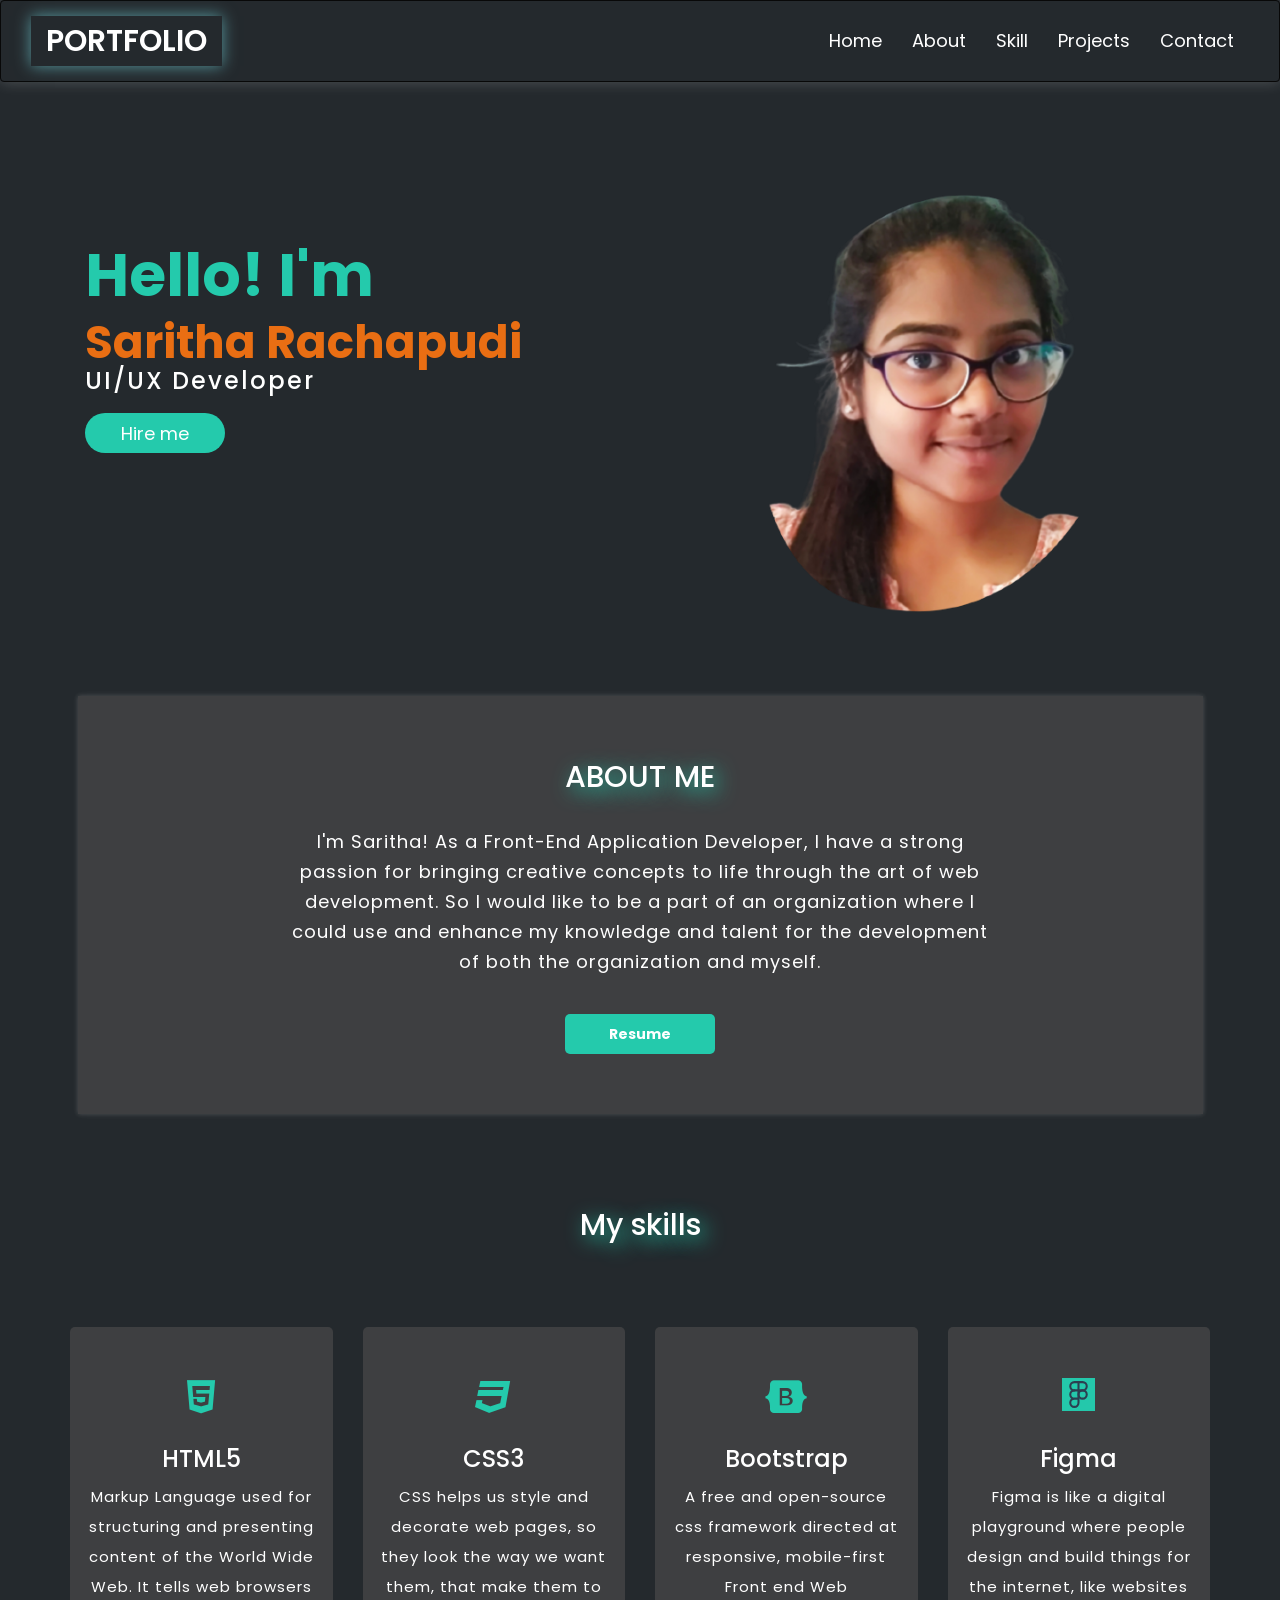
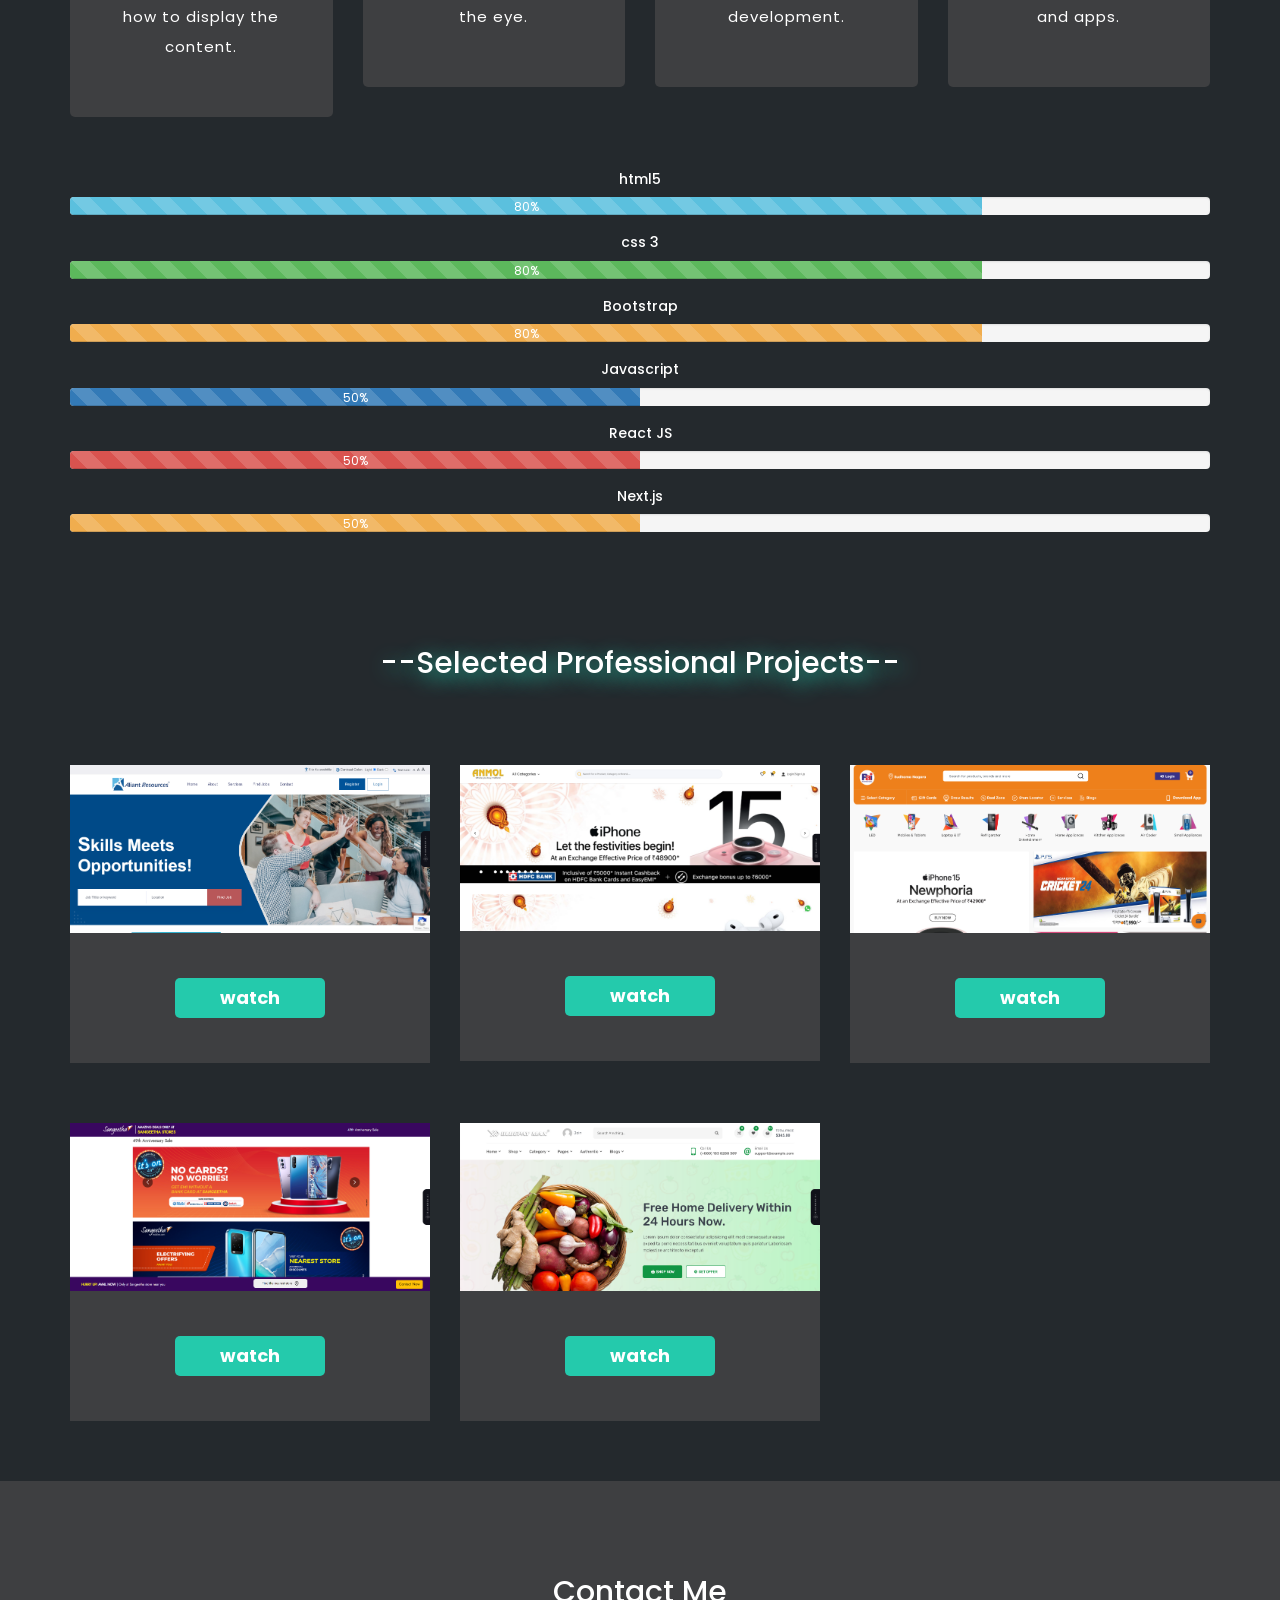
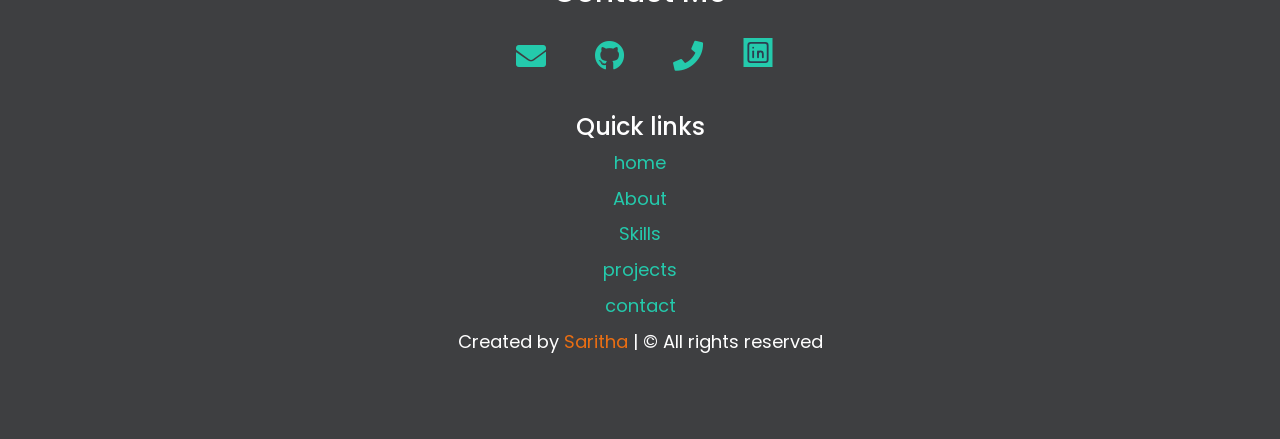
==== myportfolio-main/index.html @ 3f33d70b "Add files via upload Added Files" ====
<!DOCTYPE html>
<html lang="en">

<head>
  <meta charset="utf-8" />
  <meta http-equiv="X-UA-Compatible" content="IE=edge" />
  <meta name="viewport" content="width=device-width, initial-scale=1" />

  <title>Portfolio</title>

  <!-- Bootstrap -->

  <link href="https://unpkg.com/aos@2.3.1/dist/aos.css" rel="stylesheet" />
  <link rel="stylesheet" href="https://cdnjs.cloudflare.com/ajax/libs/font-awesome/5.15.2/css/all.min.css"
    integrity="sha512-HK5fgLBL+xu6dm/Ii3z4xhlSUyZgTT9tuc/hSrtw6uzJOvgRr2a9jyxxT1ely+B+xFAmJKVSTbpM/CuL7qxO8w=="
    crossorigin="anonymous" />
  <link href="css/bootstrap.min.css" rel="stylesheet" />
  <link rel="stylesheet" href="css/style.css" />
</head>

<body>
  <div class="wrapper" id="home">
    <!------------navigation starts here-------------->
    <div class="container" id="nav-container">
      <nav class="navbar navbar-inverse" id="mynavigation">
        <div class="navbar-header">
          <button type="button" class="navbar-toggle my-toggle" data-toggle="collapse" data-target="#mynavbar">
            <span class="icon-bar icon"></span>
            <span class="icon-bar icon"></span>
            <span class="icon-bar icon"></span>
          </button>
          <a href="#" class="navbar-brand">PORTFOLIO</a>
        </div>

        <div class="collapse navbar-collapse text-center" id="mynavbar">
          <ul class="nav navbar-nav navbar-right">
            <li><a href="#home">Home</a></li>
            <li><a href="#about">About</a></li>
            <li><a href="#skill">Skill</a></li>
            <li><a href="#projects">Projects</a></li>
            <li><a href="#contact">Contact</a></li>
          </ul>
        </div>
      </nav>
    </div>

    <!------------navigation ends here-------------->

    <!------------banner-text starts here-------------->
    <div class="container">
      <div class="row custom-row">
        <div class="col-lg-6 col-md-6 col-sm-6 banner-text">
          <h1>Hello! I'm</h1>
          <h2>Saritha Rachapudi</h2>
          <h3>UI/UX Developer</h3>
          <button type="button">
            <a href="mailto:rsaritha0369@gmail.com" subject="subject text" target="_blank">Hire me</a>
          </button>
        </div>

        <div class="col-lg-6 col-md-6 col-sm-6 text-center image">
          <img src="img/saritha.png" alt="" />
        </div>
      </div>
    </div>

    <!------------banner-text ends here-------------->

    <!------------about me starts here------------->
    <div class="container text-center" id="about">
      <div class="row about-sec" data-aos="fade-up">
        <div class="col-lg-12">
          <h2>ABOUT ME</h2>
        </div>
        <div class="col-lg-8 col-lg-offset-2 col-md-8 col-md-offset-2 col-sm-8 col-sm-offset-2">
          <p>
            I'm Saritha!
            As a Front-End Application Developer, I have a strong passion for bringing creative concepts to life through the art of web development. So I would like to be a part
            of an organization where I could use and enhance my knowledge and
            talent for the development of both the organization and myself.
          </p>
        </div>
        <div class="col-lg-12">
          <button>
            <a href="img/sarithaResumee.pdf" download>Resume</a>
          </button>
        </div>
      </div>
    </div>

    <!------------about me starts here-------------->

    <!------------ skill starts here-------------->
    <div class="container text-center" id="skill" data-aos="fade-up">
      <div class="row custom-row">
        <div class="col-lg-12">
          <div class="skill-title">
            <h2>My skills</h2>
          </div>
        </div>
      </div>

      <div class="row" data-aos="fade-up">
        <div class="col-lg-3 col-md-3 col-sm-2">
          <div class="skill-sec">
            <div class="logo">
              <span class="fab fa-html5"></span>
            </div>
            <h3>HTML5</h3>
            <p>
              Markup Language used for structuring and presenting content of
              the World Wide Web.  It tells web browsers how to display the content.
            </p>
          </div>
        </div>

        <div class="col-lg-3 col-md-3 col-sm-2">
          <div class="skill-sec">
            <div class="logo">
              <span class="fab fa-css3"></span>
            </div>
            <h3>CSS3</h3>
            <p>
              CSS helps us style and decorate web pages, so they look the way we want them, that make them to the eye.
            </p>
          </div>
        </div>

        <div class="col-lg-3 col-md-3 col-sm-2">
          <div class="skill-sec">
            <div class="logo">
              <span class="fab fa-bootstrap"></span>
            </div>
            <h3>Bootstrap</h3>
            <p>
              A free and open-source css framework directed at responsive,
              mobile-first Front end Web development.
            </p>
          </div>
        </div>
        <div class="col-lg-3 col-md-3 col-sm-2">
          <div class="skill-sec">
            <div class="logo">
              <!-- <span class="fab fa-bootstrap"></span> -->
              <svg xmlns="http://www.w3.org/2000/svg" class="icon icon-tabler icon-tabler-brand-figma" width="33" height="33" viewBox="0 0 24 24" stroke-width="1.5" stroke="#2c3e50" fill="none" stroke-linecap="round" stroke-linejoin="round">
                <path stroke="none" d="M0 0h24v24H0z" fill="#24c8ab"/>
                <path d="M15 12m-3 0a3 3 0 1 0 6 0a3 3 0 1 0 -6 0" />
                <path d="M6 3m0 3a3 3 0 0 1 3 -3h6a3 3 0 0 1 3 3v0a3 3 0 0 1 -3 3h-6a3 3 0 0 1 -3 -3z" />
                <path d="M9 9a3 3 0 0 0 0 6h3m-3 0a3 3 0 1 0 3 3v-15" />
              </svg>
            </div>
            <h3>Figma</h3>
            <p>
              Figma is like a digital playground where people design and build things for the internet, like websites and apps.
            </p>
          </div>
        </div>
      </div>

      <div class="row" data-aos="fade-up">
        <div class="col-lg-12">
          <h5>html5</h5>
          <div class="progress">
            <div class="progress-bar progress-bar-info progress-bar-striped active" role="progressbar"
              aria-valuenow="40" aria-valuemin="0" aria-valuemax="100" style="width: 80%">
              80%
            </div>
          </div>

          <h5>css 3</h5>
          <div class="progress">
            <div class="progress-bar progress-bar-success progress-bar-striped active" role="progressbar"
              aria-valuenow="40" aria-valuemin="0" aria-valuemax="100" style="width: 80%">
              80%
            </div>
          </div>

          <h5>Bootstrap</h5>
          <div class="progress">
            <div class="progress-bar progress-bar-warning progress-bar-striped active" role="progressbar"
              aria-valuenow="40" aria-valuemin="0" aria-valuemax="100" style="width: 80%">
              80%
            </div>
          </div>

          <h5>Javascript</h5>
          <div class="progress">
            <div class="progress-bar progress-bar-primary progress-bar-striped active" role="progressbar"
              aria-valuenow="40" aria-valuemin="0" aria-valuemax="100" style="width: 50%">
              50%
            </div>
          </div>
          <h5>React JS</h5>
          <div class="progress">
            <div class="progress-bar progress-bar-danger progress-bar-striped active" role="progressbar"
              aria-valuenow="40" aria-valuemin="0" aria-valuemax="100" style="width: 50%">
              50%
            </div>
          </div>
          <h5>Next.js</h5>
          <div class="progress">
            <div class="progress-bar progress-bar-warning progress-bar-striped active" role="progressbar"
              aria-valuenow="40" aria-valuemin="0" aria-valuemax="100" style="width: 50%">
              50%
            </div>
          </div>
        </div>
      </div>
    </div>
    <!------------ skill ends here-------------->

    <!------------ projects starts here-------------->
    <div class="container text-center" data-aos="fade-up" id="projects">
      <div class="row custom-row">
        <div class="col-lg-12">
          <div class="project-title">
            <h2>--Selected Professional Projects--</h2>
          </div>
        </div>
      </div>

      <div class="row" data-aos="fade-up">
        <div class="col-lg-4 col-md-4 col-sm-4">
          <div class="projects">
            <img src="img/Aliant-Resources-Home.png" alt="" />
            <button>
              <a href="https://aliantresources.com/" target="_blank">watch</a>
            </button>
          </div>
        </div>
        <div class="col-lg-4 col-md-4 col-sm-4">
          <div class="projects">
            <img src="img/anmolbanner.png" alt="" />
            <button>
              <a href="https://anmolmobiles.com/" target="_blank">watch</a>
            </button>
          </div>
        </div>
        <!-- <div class="col-lg-4 col-md-4 col-sm-4">
          <div class="projects">
            <img src="img/Tounz.png" alt="" />
            <button>
              <a href="https://tounz.com/" target="_blank">watch</a>
            </button>
          </div>
        </div> -->
        <div class="col-lg-4 col-md-4 col-sm-4">
          <div class="projects">
            <img src="img/pai.png" alt="" />
            <button>
              <a href="https://www.paiinternational.in/" target="_blank">watch</a>
            </button>
          </div>
        </div>
        <div class="col-lg-4 col-md-4 col-sm-4">
          <div class="projects">
            <img src="img/Store-Deals-Sangeetha-Mobiles.png" alt="" />
            <button>
              <a href="https://www.sangeethamobiles.com/" target="_blank">watch</a>
            </button>
          </div>
        </div>
        <div class="col-lg-4 col-md-4 col-sm-4">
          <div class="projects">
            <img src="img/Bluepaymax.png" alt="" />
            <button>
              <a href="https://bingobag.bangalore2.com/" target="_blank">watch</a>
            </button>
          </div>
        </div>
      </div>
    </div>
  </div>

  <!---------contact------>
  <div class="footer">
    <div class="container text-center" id="contact">
      <div class="row custom-row">
        <div class="col-lg-12">
          <h2>Contact Me</h2>
        </div>
        <div class="col-lg-12">
          <a href="mailto:rsaritha0369@gmail.com"><span class="fa fa-envelope social"></span></a>
          <a href="https://github.com/Saritha-369" target="_blank">
            <span class="fab fa-github social"></span></a>
          <a href="tel:7090991298"><span class="fa fa-phone social"></span></a>
       
          <a href="https://www.linkedin.com/in/saritha-rachapudi-11a137220/"><svg xmlns="http://www.w3.org/2000/svg" class="icon 
             icon-tabler-brand-linkedin" width="58" height="29"  viewBox="0 0 24 24" stroke-width="1.5" stroke="#2c3e50" fill="none" stroke-linecap="round" stroke-linejoin="round">
            <path stroke="none" d="M0 0h24v24H0z" fill="#24caac"/>
            <path d="M4 4m0 2a2 2 0 0 1 2 -2h12a2 2 0 0 1 2 2v12a2 2 0 0 1 -2 2h-12a2 2 0 0 1 -2 -2z" />
            <path d="M8 11l0 5" />
            <path d="M8 8l0 .01" />
            <path d="M12 16l0 -5" />
            <path d="M16 16v-3a2 2 0 0 0 -4 0" />
          </svg></a>
        </div>
        <div class="col-lg-12 links">
          <h3>Quick links</h3>
          <p><a href="#home">home</a></p>
          <p></p>
          <p><a href="#about">About </a></p>
          <p></p>
          <p><a href="#skills">Skills</a></p>
          <p><a href="#projects">projects</a></p>
          <p><a href="#contact">contact</a></p>
        </div>
        <div class="col-lg-12 para">
          <p>Created by <span>Saritha</span> | &copy; All rights reserved</p>
        </div>
      </div>
    </div>
  </div>

  <script src="https://ajax.googleapis.com/ajax/libs/jquery/1.12.4/jquery.min.js"></script>

  <script src="js/bootstrap.min.js"></script>
  <script src="https://unpkg.com/aos@2.3.1/dist/aos.js"></script>
  <script>
    AOS.init({
      offset: 400,
      duration: 500,
    });
  </script>
</body>

</html>
---- myportfolio-main/css/style.css ----
@import url("https://fonts.googleapis.com/css2?family=Poppins:ital,wght@0,300;0,400;0,500;0,600;1,300;1,400;1,500&display=swap");
html {
  scroll-behavior: smooth;
  font-size: 15px;
}
* {
  margin: 0;
  padding: 0;
  box-sizing: border-box;
  font-family: "Poppins", sans-serif;
  transition: all 0.5s;
}
.custom-row {
  padding: 5rem 0;
}

a {
  color: #fff;
  text-decoration: none;
}

.wrapper {
  width: 100%;
  background-color: #24292d;
  color: #fff;
}

#nav-container {
  width: 100%;
  padding: 0;
}

#mynavigation {
  background: none;
  padding: 1rem 2rem;
  box-shadow: 0 0 15px rgba(255, 255, 255, 0.2);
}

#mynavigation .my-toggle {
  background: none;
  border-color: #24caac;
  box-shadow: 0 0 15px rgba(110, 199, 206, 0.5);
}

#mynavigation .my-toggle .icon {
  background-color: #24caac;
  padding: 0;
}

#mynavigation .navbar-brand {
  color: #fff;
  font-size: 2rem;
  border: none;
  font-weight: 600;
  box-shadow: 0 0 15px rgba(110, 199, 206, 0.7);
}

#mynavigation ul li a {
  color: #fff;
  font-size: 1.2rem;
  font-weight: 400;
}
#mynavigation ul li a:hover {
  color: #24caac;
  border-radius: 5px;
  transition: 0.5s ease;
  box-shadow: 0 0 15px rgba(110, 199, 206, 0.5);
}

.banner-text {
  padding: 3rem 2rem;
}

.banner-text h1 {
  font-size: 4rem;
  color: #24caac;
  font-weight: 700;
}

.banner-text h2 {
  font-size: 3rem;
  color: #e96e13;
  font-weight: 700;
  margin: 0;
  position: relative;
}

.banner-text h3 {
  font-weight: 10px;
  margin: 0;
  letter-spacing: 2px;
}

.banner-text button {
  width: 140px;
  height: 40px;
  color: #fff;
  background-color: #24caac;
  border: none;
  outline: none;
  border-radius: 70px;
  font-size: 1.2rem;
  margin-top: 1.3rem;
  font-weight: 400;
}

.banner-text button a {
  color: white;
  text-decoration: none;
}

.banner-text button:hover {
  color: #24caac;
  border: 1px solid #24caac;
  background: none;
  transition: 0.5s ease;
}

.image img {
  width: 80%;
  animation: zoom 6s linear infinite;
}
@-webkit-keyframes zoom {
  0% {
    transform: scale(1);
  }
  50% {
    transform: scale(0.9);
  }
  100% {
    transform: scale(1);
  }
}

@keyframes zoom {
  0% {
    transform: scale(1);
  }
  50% {
    transform: scale(0.9);
  }
  100% {
    transform: scale(1);
  }
}

.about-sec {
  padding: 3rem 0;
  box-shadow: 0 0 5px rgba(255, 255, 255, 0.2);
  background-color: #3e3f41;
  margin: 0 0.5rem;
}

.about-sec h2 {
  text-shadow: 5px 5px 20px #24caac;
}

.about-sec p {
  font-size: 1.2rem;
  line-height: 2rem;
  letter-spacing: 1px;
  margin: 1.5rem 0;
}

.about-sec:hover {
  background-color: #e96e13;
  transition: 0.5s ease;
}

button {
  width: 150px;
  height: 40px;
  background-color: #24caac;
  color: #000;
  font-weight: 700;
  border: none;
  outline: none;
  border-radius: 5px;
  margin: 1rem 0;
}

button:hover {
  background-color: #24292d;
  color: #fff;
  transition: all 0.5s;
}

.skill-title h2 {
  text-shadow: 5px 5px 20px #24caac;
}

.skill-sec {
  background-color: #3e3f41;
  padding: 3rem 1rem;
  border-radius: 5px;
  margin-bottom: 3rem;
}

.skill-sec .logo {
  color: #24caac;
  font-size: 2.5rem;
}

.skill-sec p {
  line-height: 2rem;
  font-size: 1rem;
  letter-spacing: 1px;
}

.skill-sec:hover {
  background-color: #e96e13;
  transition: all 0.5s ease;
  box-shadow: 0 0 15px rgba(255, 255, 255, 0.2);
  transform: scale(1.05);
}

.skill-sec:hover .logo {
  color: #fff;
}

.progress {
  height: 1.2rem !important;
}

.project-title h2 {
  text-shadow: 5px 5px 20px #24caac;
}

.projects {
  background-color: #3e3f41;
  margin-bottom: 4rem;
  padding-bottom: 2rem;
}

.projects img {
  width: 100%;
  margin-bottom: 2rem;
}

.projects a {
  color: #fff;
  text-decoration: none;
  font-size: 1.2rem;
}

.projects:hover {
  transition: all 0.5s ease;
  transform: scale(1.05);
  box-shadow: 0 0 5px rgba(255, 255, 255, 0.2);
}

.footer {
  background-color: #3e3f41;
}

.footer h2 {
  color: #fff;
}

.links h3 {
  color: #fff;
}

.links a {
  color: #24caac;
  text-decoration: none;
  font-size: 1.2rem;
}

.links a:hover {
  color: #e96e13;
}

.social {
  font-size: 2rem;
  padding: 1.5rem;
  color: #24caac;
}

.social:hover {
  color: #e96e13;
  transition: all 0.5s ease;
}
a:hover svg {
  /* fill: #e96e13; */
  stroke:#e96e13;
  transition: all 0.5s ease;
}

.para {
  font-size: 1.2rem;
  color: #fff;
}

.para span {
  color: #e96e13;
}

@media (max-width: 755px) {
  .navbar-toggle {
    width: 45px !important;
  }
}
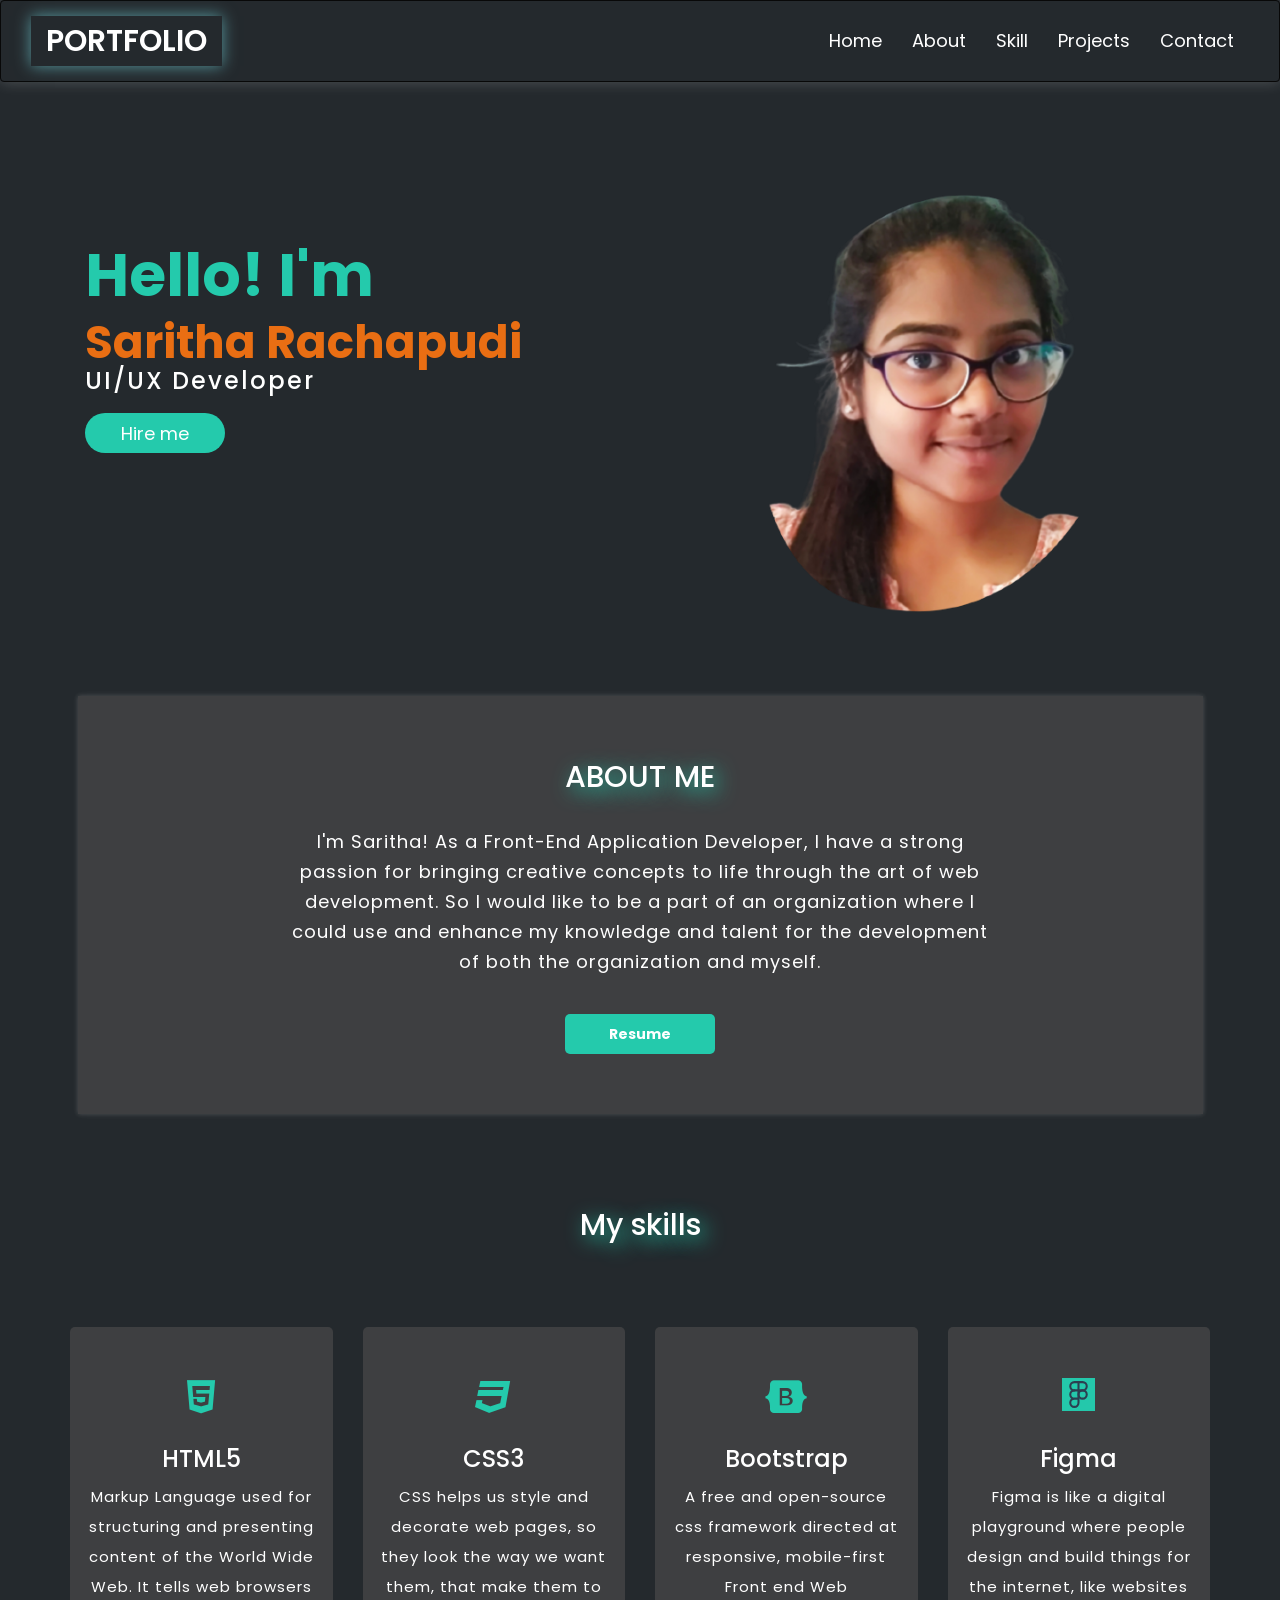
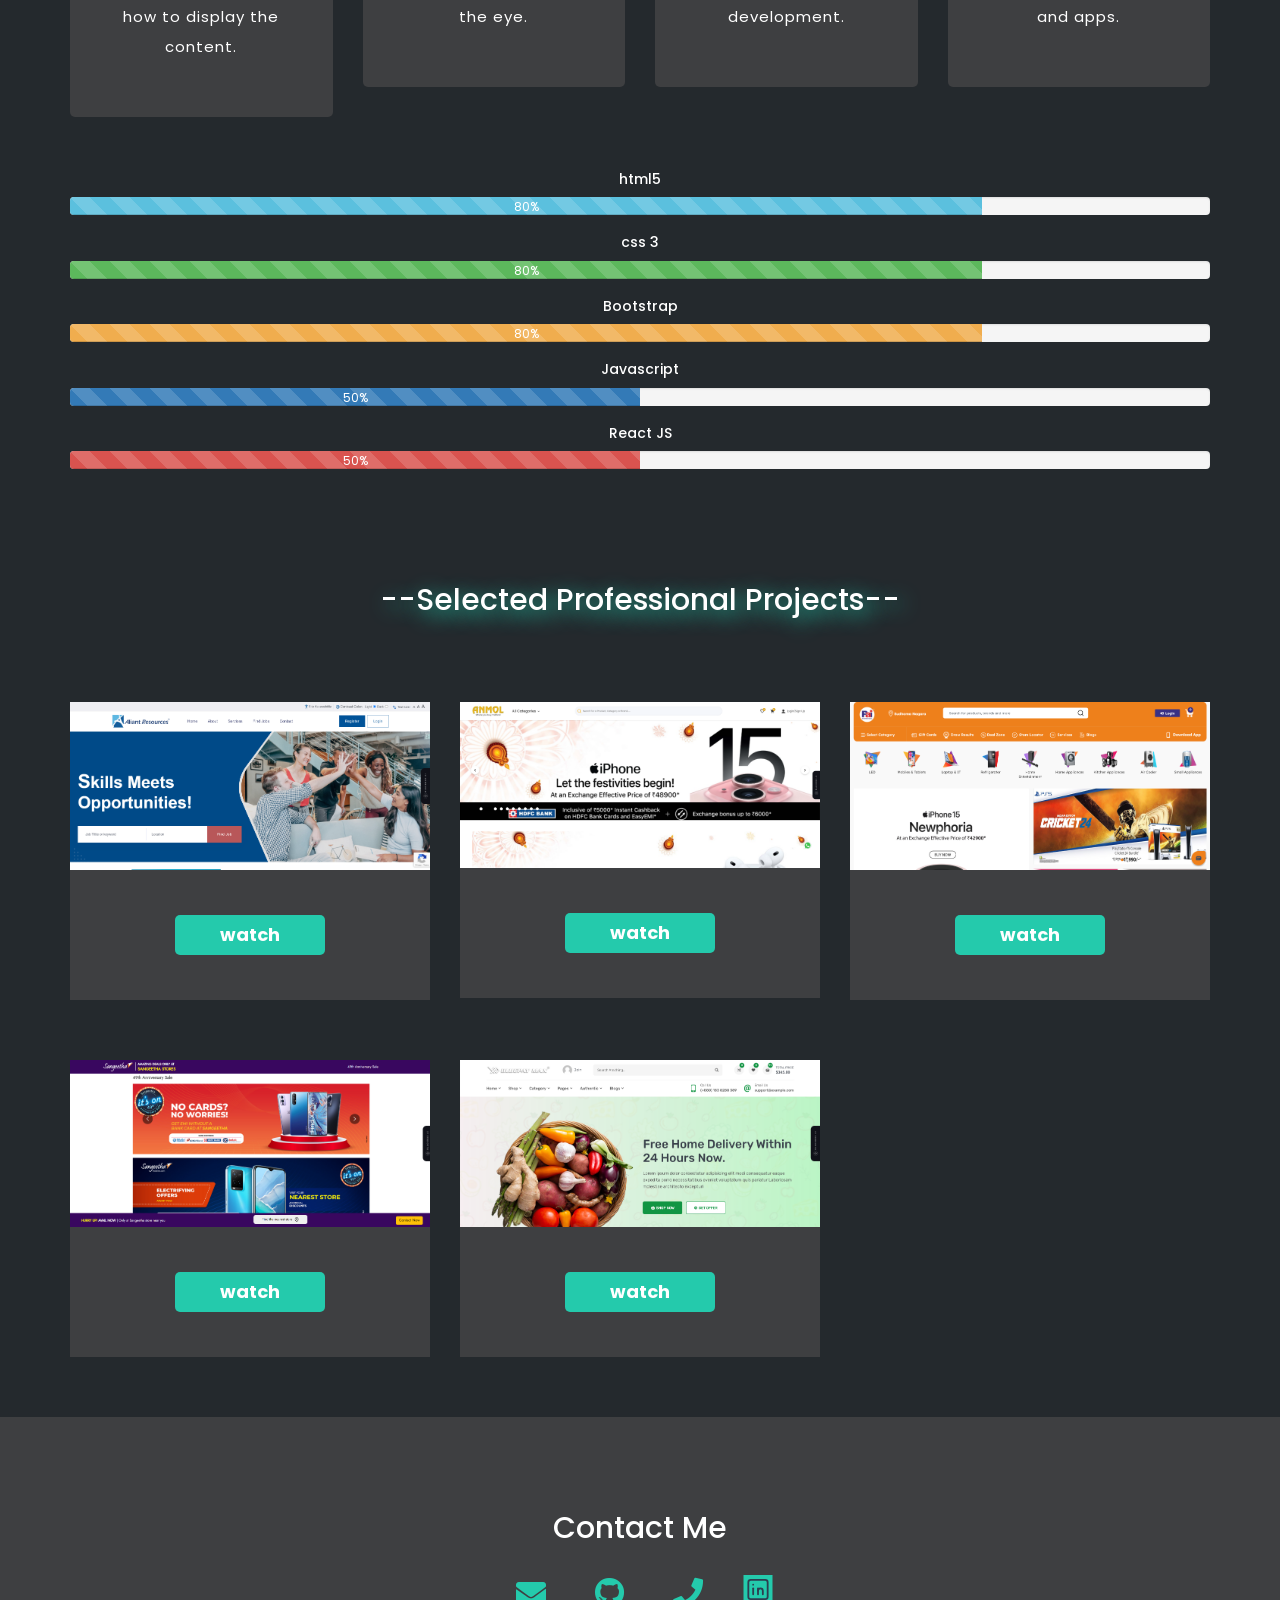
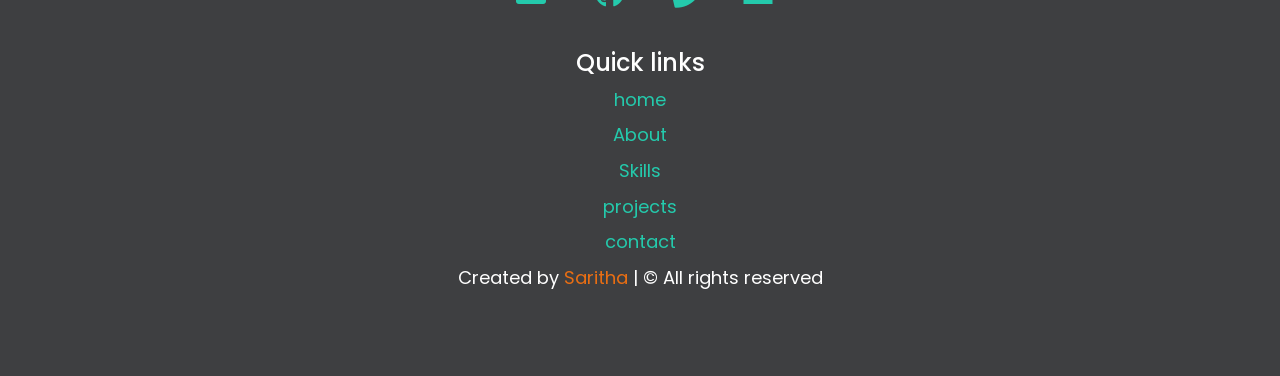
==== commit 534a9d01: "resumeadded" ====
--- a/myportfolio-main/index.html
+++ b/myportfolio-main/index.html
@@ -82,7 +82,7 @@
         </div>
         <div class="col-lg-12">
           <button>
-            <a href="img/sarithaResumee.pdf" download>Resume</a>
+            <a href="img/SarithaResume7.pdf" download>Resume</a>
           </button>
         </div>
       </div>
@@ -193,13 +193,6 @@
           <h5>React JS</h5>
           <div class="progress">
             <div class="progress-bar progress-bar-danger progress-bar-striped active" role="progressbar"
-              aria-valuenow="40" aria-valuemin="0" aria-valuemax="100" style="width: 50%">
-              50%
-            </div>
-          </div>
-          <h5>Next.js</h5>
-          <div class="progress">
-            <div class="progress-bar progress-bar-warning progress-bar-striped active" role="progressbar"
               aria-valuenow="40" aria-valuemin="0" aria-valuemax="100" style="width: 50%">
               50%
             </div>
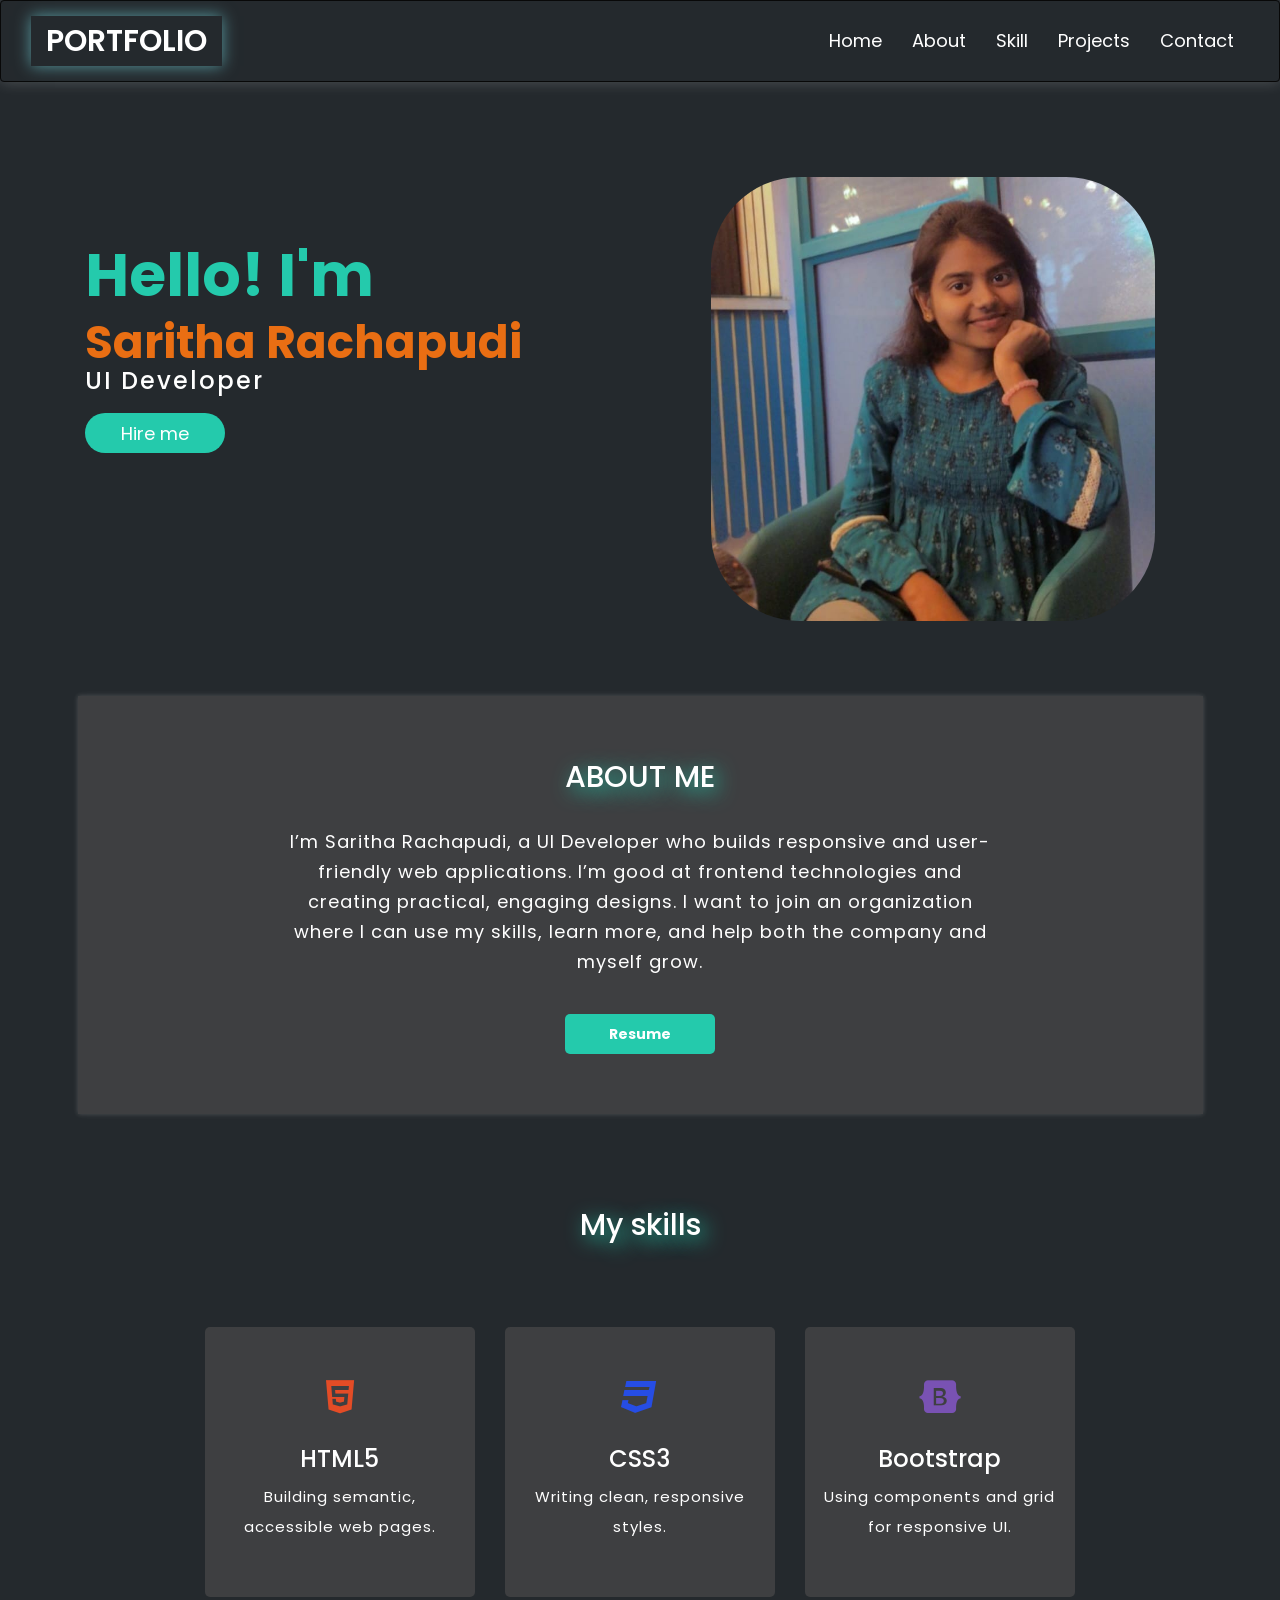
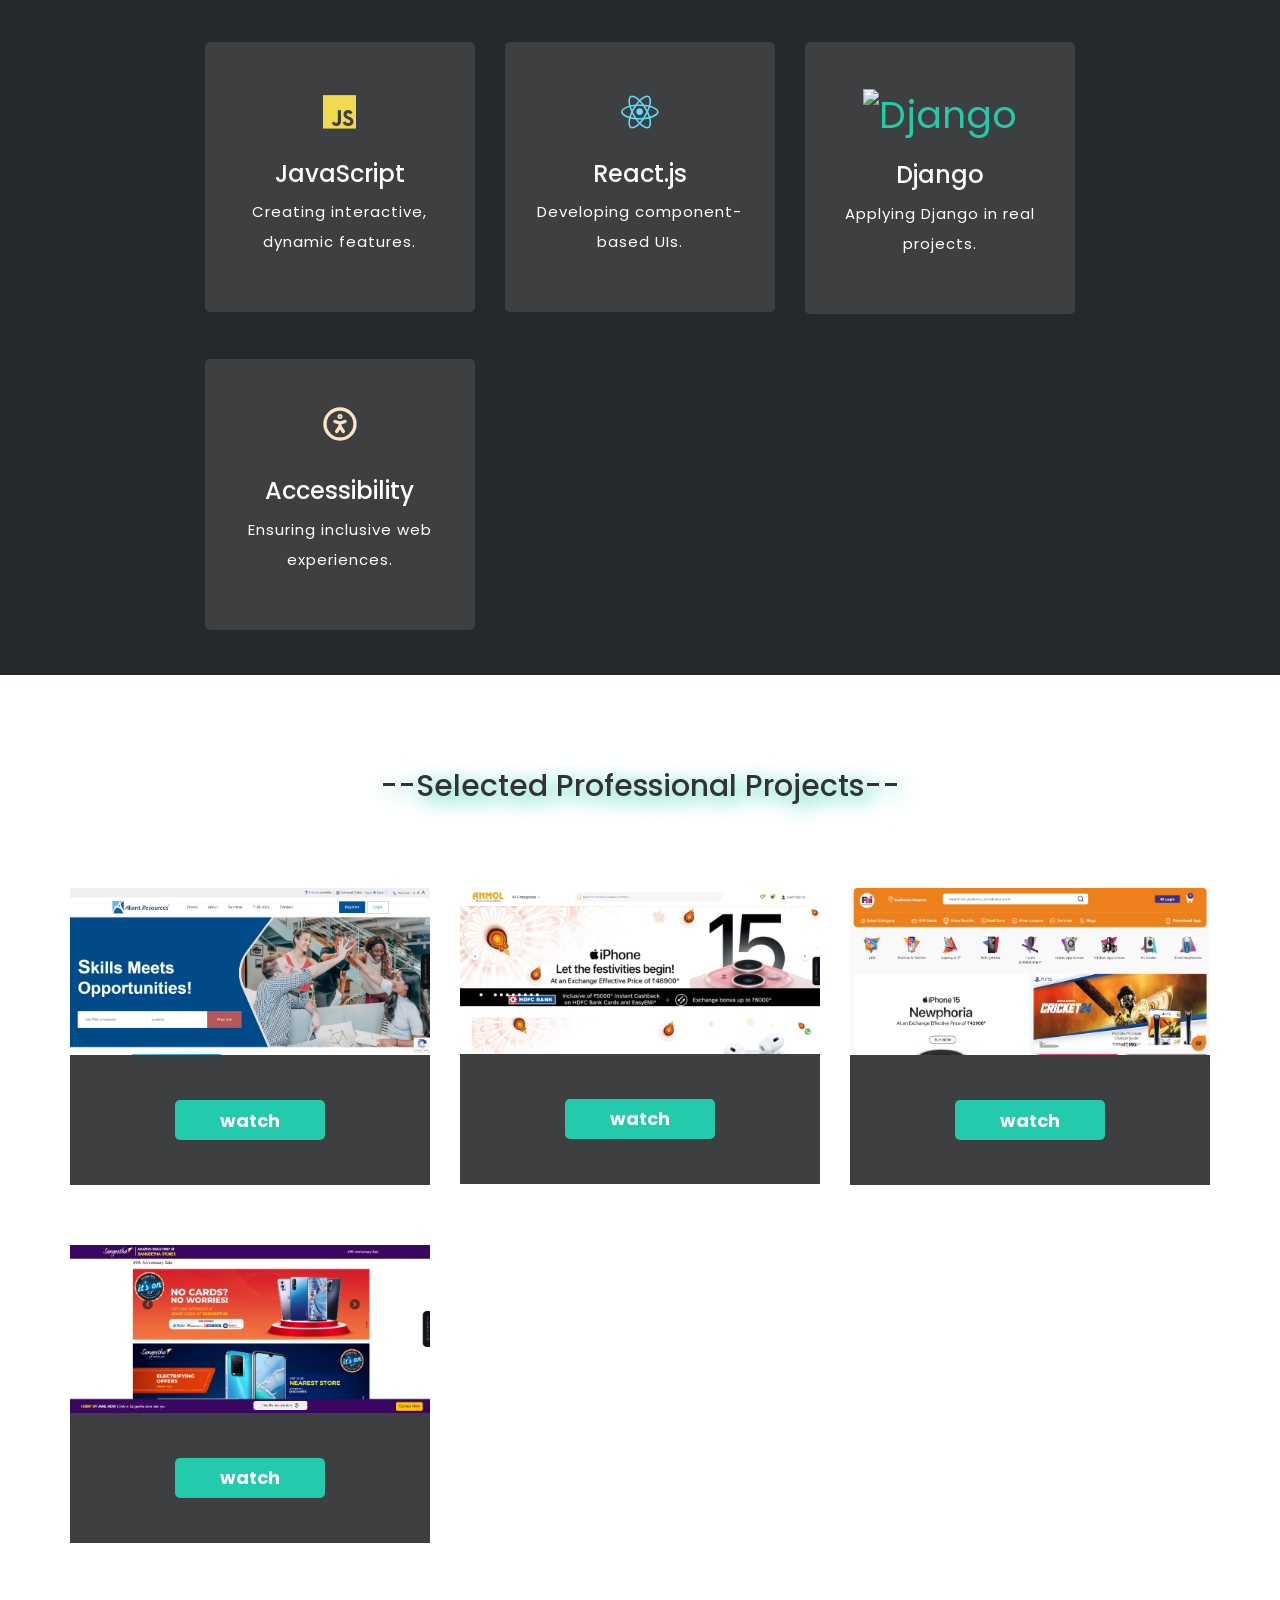
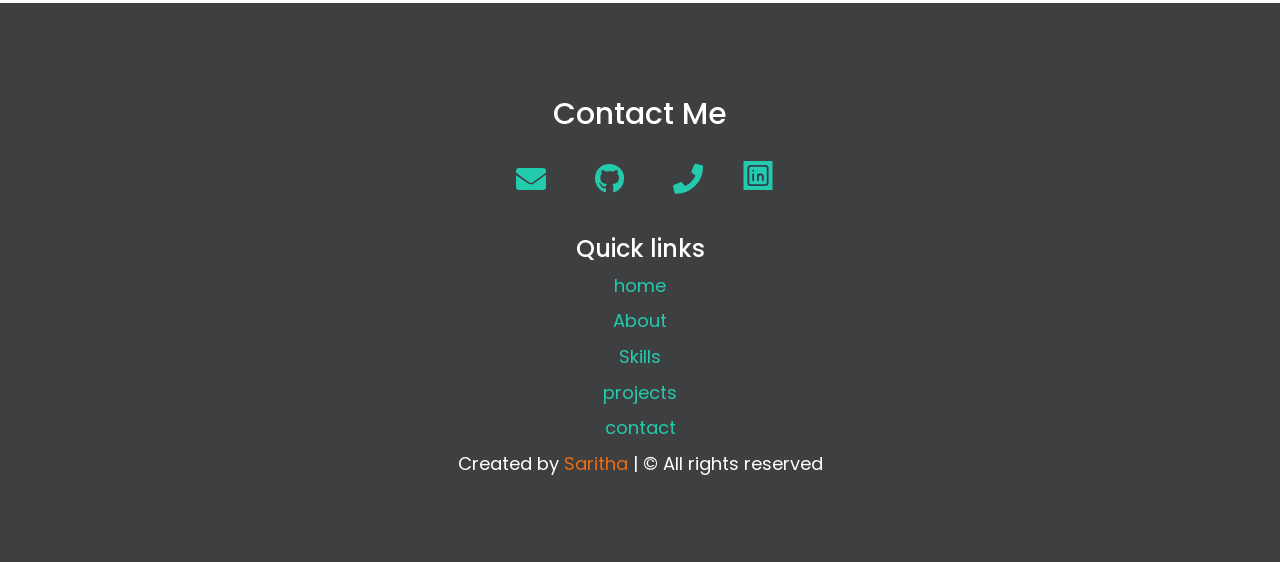
==== commit dd329665: "updated" ====
--- a/myportfolio-main/index.html
+++ b/myportfolio-main/index.html
@@ -52,14 +52,14 @@
         <div class="col-lg-6 col-md-6 col-sm-6 banner-text">
           <h1>Hello! I'm</h1>
           <h2>Saritha Rachapudi</h2>
-          <h3>UI/UX Developer</h3>
+          <h3>UI Developer</h3>
           <button type="button">
             <a href="mailto:rsaritha0369@gmail.com" subject="subject text" target="_blank">Hire me</a>
           </button>
         </div>
 
         <div class="col-lg-6 col-md-6 col-sm-6 text-center image">
-          <img src="img/saritha.png" alt="" />
+          <img src="img/sari2.jpeg" alt="" />
         </div>
       </div>
     </div>
@@ -74,132 +74,111 @@
         </div>
         <div class="col-lg-8 col-lg-offset-2 col-md-8 col-md-offset-2 col-sm-8 col-sm-offset-2">
           <p>
-            I'm Saritha!
-            As a Front-End Application Developer, I have a strong passion for bringing creative concepts to life through the art of web development. So I would like to be a part
-            of an organization where I could use and enhance my knowledge and
-            talent for the development of both the organization and myself.
+         I’m Saritha Rachapudi, a UI Developer who builds responsive and user-friendly web applications. I’m good at frontend technologies and creating practical, engaging designs. I want to join an organization where I can use my skills, learn more, and help both the company and myself grow.
           </p>
         </div>
         <div class="col-lg-12">
           <button>
-            <a href="img/SarithaResume7.pdf" download>Resume</a>
+            <a href="img/Saritha_resume_2025.pdf" download>Resume</a>
           </button>
         </div>
       </div>
     </div>
 
-    <!------------about me starts here-------------->
+    <!------------about me ends here-------------->
 
     <!------------ skill starts here-------------->
-    <div class="container text-center" id="skill" data-aos="fade-up">
-      <div class="row custom-row">
+  
+
+<div class="container text-center" id="skill" data-aos="fade-up" style="max-width: 900px; margin: auto;">
+  <div class="row custom-row">
         <div class="col-lg-12">
           <div class="skill-title">
             <h2>My skills</h2>
           </div>
         </div>
       </div>
-
-      <div class="row" data-aos="fade-up">
-        <div class="col-lg-3 col-md-3 col-sm-2">
-          <div class="skill-sec">
-            <div class="logo">
-              <span class="fab fa-html5"></span>
-            </div>
-            <h3>HTML5</h3>
-            <p>
-              Markup Language used for structuring and presenting content of
-              the World Wide Web.  It tells web browsers how to display the content.
-            </p>
-          </div>
-        </div>
-
-        <div class="col-lg-3 col-md-3 col-sm-2">
-          <div class="skill-sec">
-            <div class="logo">
-              <span class="fab fa-css3"></span>
-            </div>
-            <h3>CSS3</h3>
-            <p>
-              CSS helps us style and decorate web pages, so they look the way we want them, that make them to the eye.
-            </p>
-          </div>
-        </div>
-
-        <div class="col-lg-3 col-md-3 col-sm-2">
-          <div class="skill-sec">
-            <div class="logo">
-              <span class="fab fa-bootstrap"></span>
-            </div>
-            <h3>Bootstrap</h3>
-            <p>
-              A free and open-source css framework directed at responsive,
-              mobile-first Front end Web development.
-            </p>
-          </div>
-        </div>
-        <div class="col-lg-3 col-md-3 col-sm-2">
-          <div class="skill-sec">
-            <div class="logo">
-              <!-- <span class="fab fa-bootstrap"></span> -->
-              <svg xmlns="http://www.w3.org/2000/svg" class="icon icon-tabler icon-tabler-brand-figma" width="33" height="33" viewBox="0 0 24 24" stroke-width="1.5" stroke="#2c3e50" fill="none" stroke-linecap="round" stroke-linejoin="round">
-                <path stroke="none" d="M0 0h24v24H0z" fill="#24c8ab"/>
-                <path d="M15 12m-3 0a3 3 0 1 0 6 0a3 3 0 1 0 -6 0" />
-                <path d="M6 3m0 3a3 3 0 0 1 3 -3h6a3 3 0 0 1 3 3v0a3 3 0 0 1 -3 3h-6a3 3 0 0 1 -3 -3z" />
-                <path d="M9 9a3 3 0 0 0 0 6h3m-3 0a3 3 0 1 0 3 3v-15" />
-              </svg>
-            </div>
-            <h3>Figma</h3>
-            <p>
-              Figma is like a digital playground where people design and build things for the internet, like websites and apps.
-            </p>
-          </div>
-        </div>
-      </div>
-
-      <div class="row" data-aos="fade-up">
-        <div class="col-lg-12">
-          <h5>html5</h5>
-          <div class="progress">
-            <div class="progress-bar progress-bar-info progress-bar-striped active" role="progressbar"
-              aria-valuenow="40" aria-valuemin="0" aria-valuemax="100" style="width: 80%">
-              80%
-            </div>
-          </div>
-
-          <h5>css 3</h5>
-          <div class="progress">
-            <div class="progress-bar progress-bar-success progress-bar-striped active" role="progressbar"
-              aria-valuenow="40" aria-valuemin="0" aria-valuemax="100" style="width: 80%">
-              80%
-            </div>
-          </div>
-
-          <h5>Bootstrap</h5>
-          <div class="progress">
-            <div class="progress-bar progress-bar-warning progress-bar-striped active" role="progressbar"
-              aria-valuenow="40" aria-valuemin="0" aria-valuemax="100" style="width: 80%">
-              80%
-            </div>
-          </div>
-
-          <h5>Javascript</h5>
-          <div class="progress">
-            <div class="progress-bar progress-bar-primary progress-bar-striped active" role="progressbar"
-              aria-valuenow="40" aria-valuemin="0" aria-valuemax="100" style="width: 50%">
-              50%
-            </div>
-          </div>
-          <h5>React JS</h5>
-          <div class="progress">
-            <div class="progress-bar progress-bar-danger progress-bar-striped active" role="progressbar"
-              aria-valuenow="40" aria-valuemin="0" aria-valuemax="100" style="width: 50%">
-              50%
-            </div>
-          </div>
-        </div>
-      </div>
-    </div>
+  <div class="row d-flex flex-wrap" style="gap: 1.5rem;">
+    <div class="col-lg-4 col-md-4 col-sm-6 col-xs-12">
+      <div class="skill-sec d-flex flex-column h-100">
+        <div class="logo">
+ <span class="fab fa-html5" style="font-size: 2.5rem; color: #e34c26;"></span>
+        </div>
+        <h3>HTML5</h3>
+        <p>Building semantic, accessible web pages.</p>
+      </div>
+    </div>
+
+    <div class="col-lg-4 col-md-4 col-sm-6 col-xs-12">
+      <div class="skill-sec d-flex flex-column h-100">
+        <div class="logo">
+        <span class="fab fa-css3" style="font-size: 2.5rem; color: #264de4;"></span>
+        </div>
+        <h3>CSS3</h3>
+        <p>Writing clean, responsive styles.</p>
+      </div>
+    </div>
+
+    <div class="col-lg-4 col-md-4 col-sm-6 col-xs-12">
+      <div class="skill-sec d-flex flex-column h-100">
+        <div class="logo">
+        <span class="fab fa-bootstrap" style="font-size: 2.5rem; color: #7952b3;"></span>
+        </div>
+        <h3>Bootstrap</h3>
+<p>Using components and grid for responsive UI.</p>      </div>
+    </div>
+    
+</div>
+        <div class="row d-flex flex-wrap" style="gap: 1.5rem;">
+
+    <div class="col-lg-4 col-md-4 col-sm-6 col-xs-12">
+      <div class="skill-sec d-flex flex-column h-100">
+        <div class="logo">
+        <span class="fab fa-js" style="font-size: 2.5rem; color: #f0db4f;"></span>
+        </div>
+        <h3>JavaScript</h3>
+        <p>Creating interactive, dynamic features.</p>
+      </div>
+    </div>
+
+
+    <div class="col-lg-4 col-md-4 col-sm-6 col-xs-12">
+      <div class="skill-sec d-flex flex-column h-100">
+        <div class="logo">
+        <span class="fab fa-react" style="font-size: 2.5rem; color: #61dafb;"></span>
+        </div>
+        <h3>React.js</h3>
+        <p>Developing component-based UIs.</p>
+      </div>
+    </div>
+
+    <div class="col-lg-4 col-md-4 col-sm-6 col-xs-12">
+      <div class="skill-sec d-flex flex-column h-100">
+        <div class="logo">
+         <img src="https://cdn-icons-png.flaticon.com/512/5968/5968539.png" alt="Django" style="width:33px; height:33px;">
+
+        </div>
+        <h3>Django</h3>
+        <p>Applying Django in real projects.</p>
+      </div>
+    </div>
+    </div>
+        <div class="row d-flex flex-wrap" style="gap: 1.5rem;">
+
+    <div class="col-lg-4 col-md-4 col-sm-6 col-xs-12">
+      <div class="skill-sec d-flex flex-column h-100">
+        <div class="logo">
+        <svg xmlns="http://www.w3.org/2000/svg" width="100" height="40" viewBox="0 0 24 24" fill="none" stroke="bisque" stroke-width="2" stroke-linecap="round" stroke-linejoin="round" class="icon icon-tabler icons-tabler-outline icon-tabler-accessible"><path stroke="none" d="M0 0h24v24H0z" fill="none"/><path d="M12 12m-9 0a9 9 0 1 0 18 0a9 9 0 1 0 -18 0" /><path d="M10 16.5l2 -3l2 3m-2 -3v-2l3 -1m-6 0l3 1" /><circle cx="12" cy="7.5" r=".5" fill="currentColor" /></svg>
+        </div>
+        <h3>Accessibility</h3>
+        <p>Ensuring inclusive web experiences.</p>
+      </div>
+    </div>
+    </div>
+  </div>
+</div>
+
+
     <!------------ skill ends here-------------->
 
     <!------------ projects starts here-------------->
@@ -253,14 +232,14 @@
             </button>
           </div>
         </div>
-        <div class="col-lg-4 col-md-4 col-sm-4">
+        <!-- <div class="col-lg-4 col-md-4 col-sm-4">
           <div class="projects">
             <img src="img/Bluepaymax.png" alt="" />
             <button>
               <a href="https://bingobag.bangalore2.com/" target="_blank">watch</a>
             </button>
           </div>
-        </div>
+        </div> -->
       </div>
     </div>
   </div>
--- a/myportfolio-main/css/style.css
+++ b/myportfolio-main/css/style.css
@@ -119,6 +119,7 @@
 .image img {
   width: 80%;
   animation: zoom 6s linear infinite;
+      border-radius: 20%;
 }
 @-webkit-keyframes zoom {
   0% {
@@ -301,3 +302,5 @@
     width: 45px !important;
   }
 }
+
+
